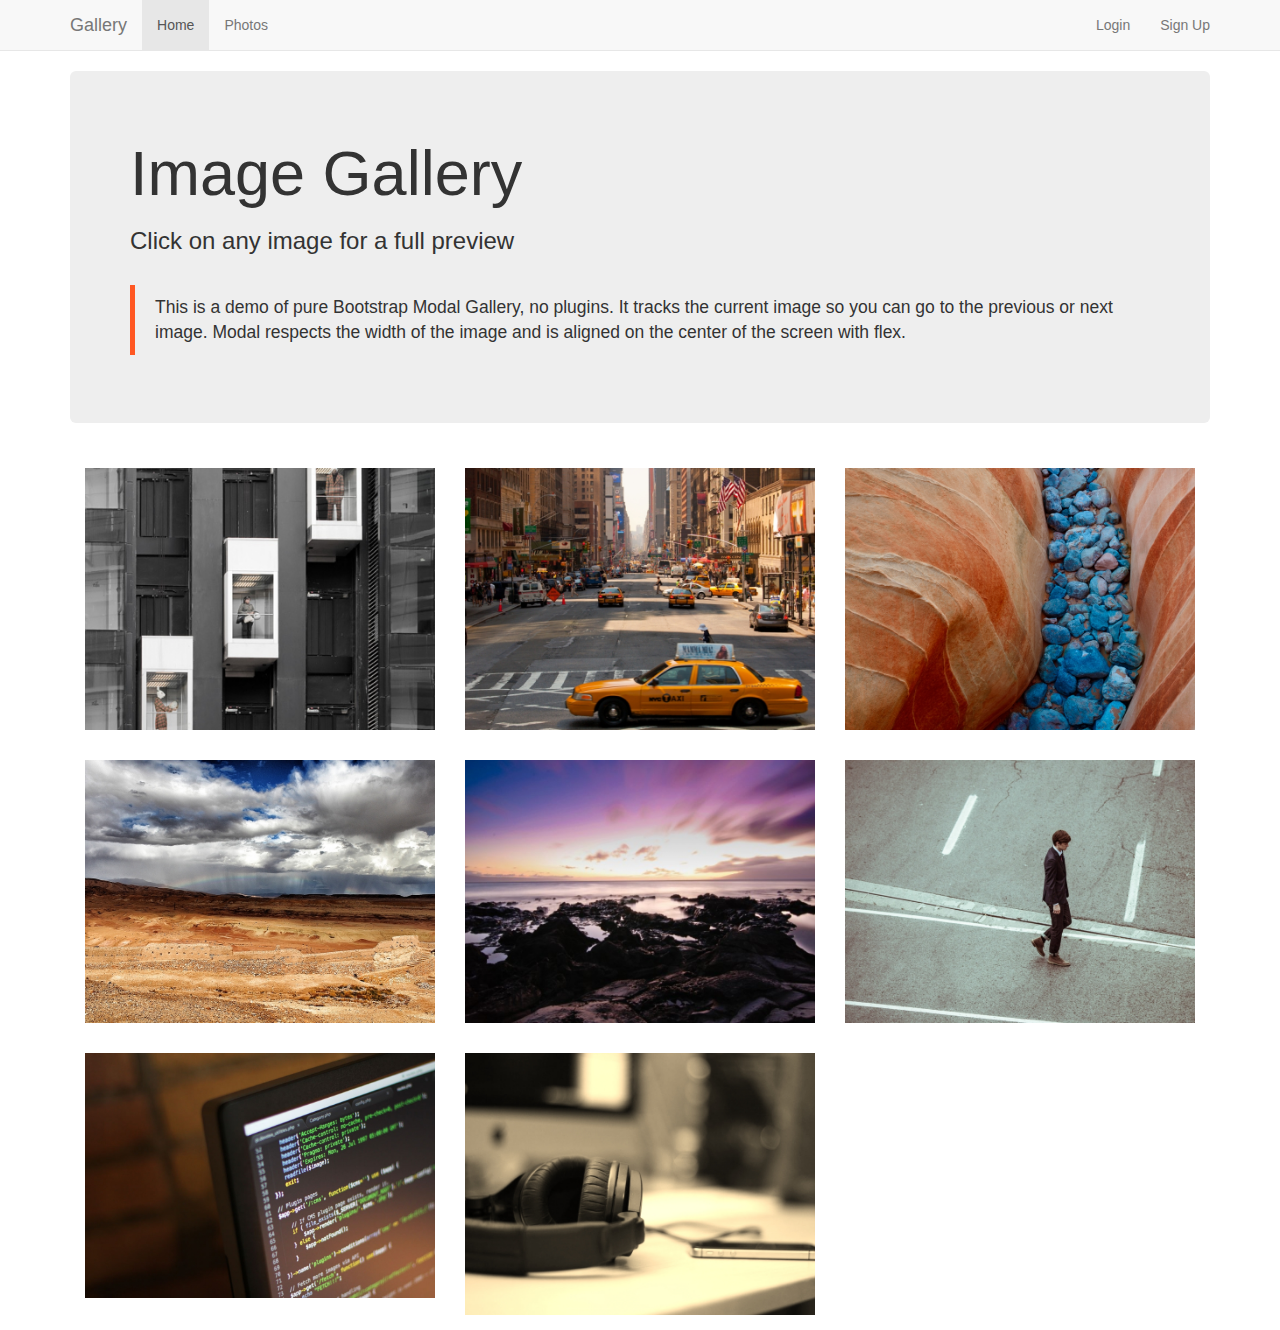
==== index.html @ edb909d7 "organize files" ====
<!DOCTYPE HTML>
<html>
<head>
	<meta charset="UTF-8">
	<title>Bootstrap Gallery Demo</title>
	<meta name="viewport" content="width=device-width, initial-scale=1, maximum-scale=1, user-scalable=0"/>
	<link rel="stylesheet" type="text/css" href="https://maxcdn.bootstrapcdn.com/bootstrap/3.3.7/css/bootstrap.min.css">
	<link rel="stylesheet" type="text/css" href="style.css">
</head>
<body>
	<nav class="navbar navbar-default navbar-static-top">
		<div class="container">
			<div class="navbar-header">
			  	<button type="button" class="navbar-toggle collapsed" data-toggle="collapse" data-target="#navbarCollapse" aria-expanded="false">
			        <span class="sr-only">Toggle navigation</span>
			        <span class="icon-bar"></span>
			        <span class="icon-bar"></span>
			        <span class="icon-bar"></span>
		        </button>
				<a href="#" class="navbar-brand">Gallery</a>
			</div>
			<div class="collapse navbar-collapse" id="navbarCollapse">
				<ul class="nav navbar-nav">
					<li class="active"><a href="#">Home</a></li>
					<li><a href="#">Photos</a></li>
				</ul>
				<ul class="nav navbar-nav navbar-right">
					<li><a href="#">Login</a></li>
					<li><a href="#">Sign Up</a></li>
				</ul>
			</div>
		</div>
	</nav>

	<div class="container">
		<div class="jumbotron">
			<h1>Image Gallery</h1>
			<h3>Click on any image for a full preview</h3>
			<blockquote class="blockquote">This is a demo of pure Bootstrap Modal Gallery, no plugins. It tracks the current image so you can go to the previous or next image. Modal respects the width of the image and is aligned on the center of the screen with flex.</blockquote>
		</div>

		<div class="container-fluid">
			<div class="row">
				<div class="col-lg-4 thumbnail">
					<a class="imageLink" href="#" data-toggle="modal" data-target="#myModal"><img src="images/1.jpg"></a>
				</div>
				<div class="col-lg-4 thumbnail">
					<a class="imageLink" href="#" data-toggle="modal" data-target="#myModal"><img src="images/2.jpg"></a>
				</div>
				<div class="col-lg-4 thumbnail">
					<a class="imageLink" href="#" data-toggle="modal" data-target="#myModal"><img src="images/3.jpg"></a>
				</div>
				<div class="col-lg-4 thumbnail">
					<a class="imageLink" href="#" data-toggle="modal" data-target="#myModal"><img src="images/4.jpg"></a>
				</div>
				<div class="col-lg-4 thumbnail">
					<a class="imageLink" href="#" data-toggle="modal" data-target="#myModal"><img src="images/5.jpg"></a>
				</div>
				<div class="col-lg-4 thumbnail">
					<a class="imageLink" href="#" data-toggle="modal" data-target="#myModal"><img src="images/6.jpg"></a>
				</div>
				<div class="col-lg-4 thumbnail">
					<a class="imageLink" href="#" data-toggle="modal" data-target="#myModal"><img src="images/7.jpg"></a>
				</div>
				<div class="col-lg-4 thumbnail">
					<a class="imageLink" href="#" data-toggle="modal" data-target="#myModal"><img src="images/8.jpg"></a>
				</div>
			</div>
		</div>

		<!-- Modal -->
		<div class="modal fade" id="myModal" tabindex="-1" role="dialog" aria-labelledby="myModalLabel">
		  <div class="modal-dialog" role="document">
		    <div class="modal-content">
		      <div class="modal-body thumbnail">
		      	<button type="button" class="close" data-dismiss="modal" aria-label="Close"><span aria-hidden="true">&times;</span></button>
		        <img class="imageFull" src="images/1.jpg">
		      </div>
		      	<a class="left carousel-control prevImg" href="#" role="button" data-slide="prev">
                    <span class="glyphicon glyphicon-chevron-left" aria-hidden="true"></span>
                    <span class="sr-only">Previous</span>
                </a>
                <a class="right carousel-control nextImg" href="#">
                    <span class="glyphicon glyphicon-chevron-right" aria-hidden="true"></span>
                    <span class="sr-only">Next</span>
                </a>
		    </div>
		  </div>
		</div>
	</div>

<script src="https://cdnjs.cloudflare.com/ajax/libs/jquery/3.2.1/jquery.min.js"></script>
<script type="text/javascript" src="https://maxcdn.bootstrapcdn.com/bootstrap/3.3.7/js/bootstrap.min.js"></script>
<script type="text/javascript" src="main.js"></script>
</body>
</html>
---- style.css ----
.thumbnail {
	padding: 15px;
	border: 0;
	margin-bottom: 0;
}
button.close {
	outline: none !important;
	position: absolute;
    color: #fff !important;
    opacity: 1 !important;
    background: rgba(255, 255, 255, 0.5);
    border-radius: 49%;
    right: 10px;
    z-index: 444;
    top: 10px;
    padding: 5px 10px;
    font-size: 23px;
}
button.close:hover {
	background: rgba(17, 17, 17, 0.5);
}
.modal {
	padding-right: 0 !important;
	background: rgba(0, 0, 0, 0.7);
}
.modal-open .modal {
	display: flex;
	align-items: center;
	justify-content: center;
}
.modal-dialog {
	width: fit-content;
	margin-top: 20px;
}
.modal .thumbnail {
	padding: 0;
}
.imageFull {
	max-height: 97vh;
}
blockquote {
    margin-top: 30px;
    border-left: 5px solid #FF5722;
}
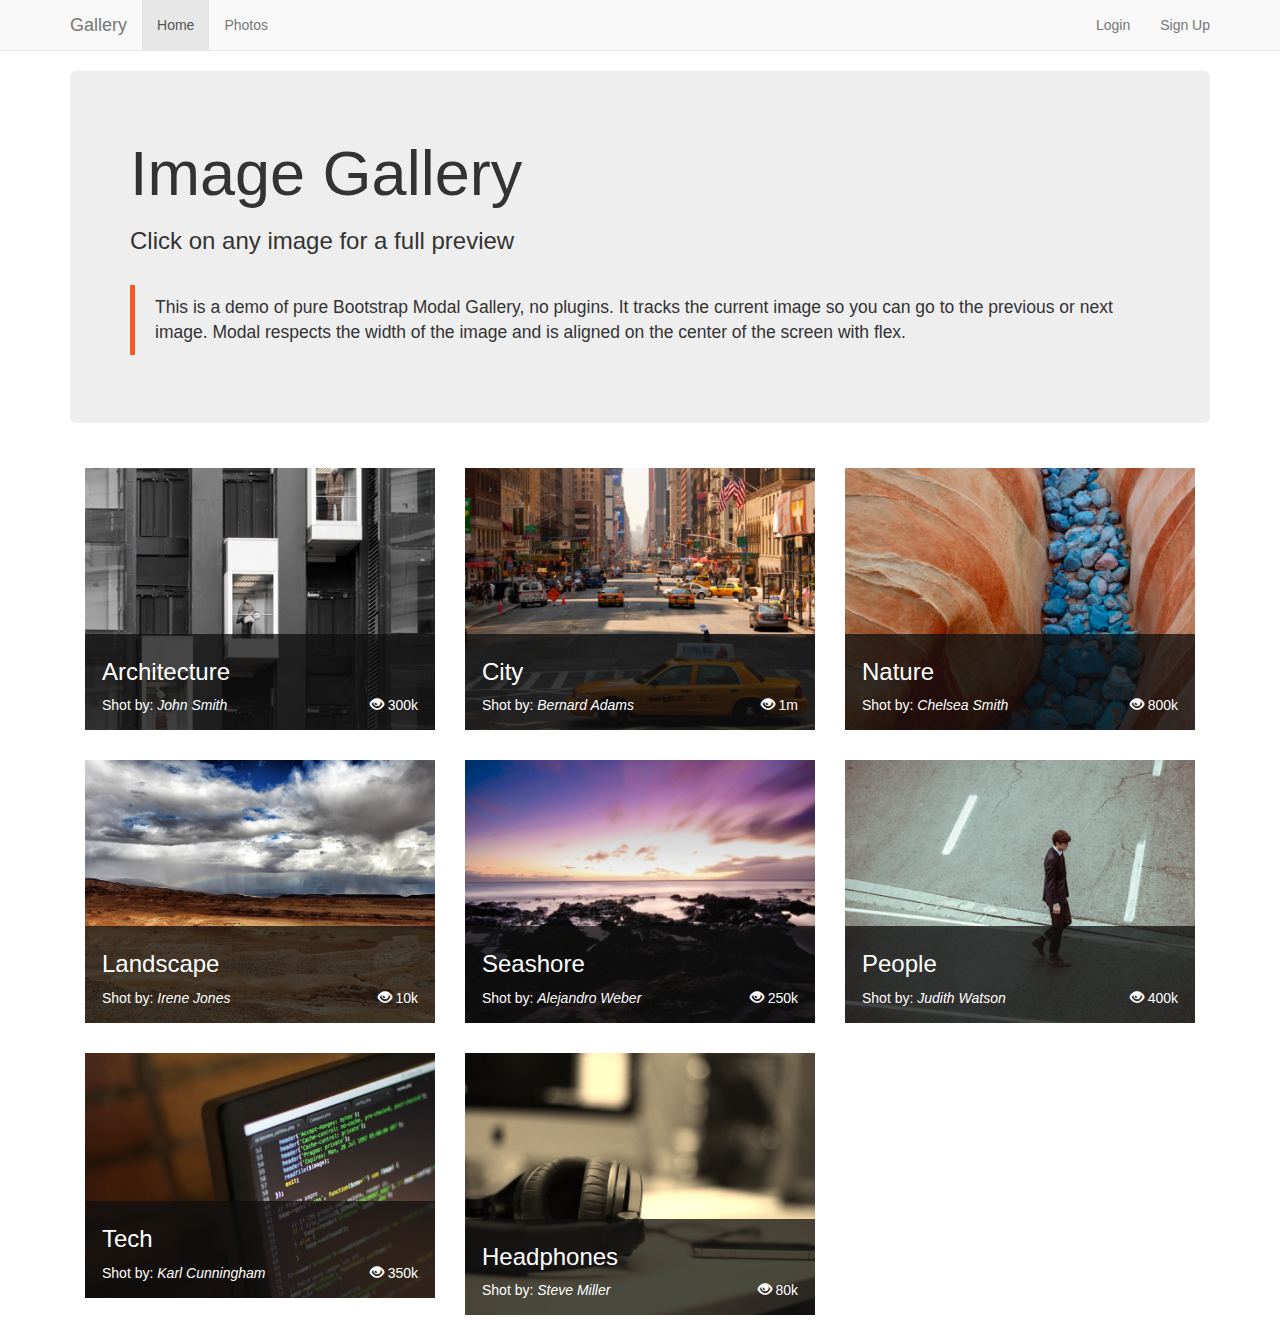
==== commit 318f2a35: "add imageCaption and imageCaptionFull" ====
--- a/index.html
+++ b/index.html
@@ -42,28 +42,28 @@
 		<div class="container-fluid">
 			<div class="row">
 				<div class="col-lg-4 thumbnail">
-					<a class="imageLink" href="#" data-toggle="modal" data-target="#myModal"><img src="images/1.jpg"></a>
+					<a class="imageLink" href="#" data-toggle="modal" data-target="#myModal"><img src="images/1.jpg"><div class="imageCaption"><h3>Architecture</h3><p class="pull-left">Shot by: <em>John Smith</em></p><span class="pull-right"><span class="glyphicon glyphicon-eye-open" aria-hidden="true"></span> 300k</span></div></a>
 				</div>
 				<div class="col-lg-4 thumbnail">
-					<a class="imageLink" href="#" data-toggle="modal" data-target="#myModal"><img src="images/2.jpg"></a>
+					<a class="imageLink" href="#" data-toggle="modal" data-target="#myModal"><img src="images/2.jpg"><div class="imageCaption"><h3>City</h3><p class="pull-left">Shot by: <em>Bernard Adams</em></p><span class="pull-right"><span class="glyphicon glyphicon-eye-open" aria-hidden="true"></span> 1m</span></div></a>
 				</div>
 				<div class="col-lg-4 thumbnail">
-					<a class="imageLink" href="#" data-toggle="modal" data-target="#myModal"><img src="images/3.jpg"></a>
+					<a class="imageLink" href="#" data-toggle="modal" data-target="#myModal"><img src="images/3.jpg"><div class="imageCaption"><h3>Nature</h3><p class="pull-left">Shot by: <em>Chelsea Smith</em></p><span class="pull-right"><span class="glyphicon glyphicon-eye-open" aria-hidden="true"></span> 800k</span></div></a>
 				</div>
 				<div class="col-lg-4 thumbnail">
-					<a class="imageLink" href="#" data-toggle="modal" data-target="#myModal"><img src="images/4.jpg"></a>
+					<a class="imageLink" href="#" data-toggle="modal" data-target="#myModal"><img src="images/4.jpg"><div class="imageCaption"><h3>Landscape</h3><p class="pull-left">Shot by: <em>Irene Jones</em></p><span class="pull-right"><span class="glyphicon glyphicon-eye-open" aria-hidden="true"></span> 10k</span></div></a>
 				</div>
 				<div class="col-lg-4 thumbnail">
-					<a class="imageLink" href="#" data-toggle="modal" data-target="#myModal"><img src="images/5.jpg"></a>
+					<a class="imageLink" href="#" data-toggle="modal" data-target="#myModal"><img src="images/5.jpg"><div class="imageCaption"><h3>Seashore</h3><p class="pull-left">Shot by: <em>Alejandro	Weber</em></p><span class="pull-right"><span class="glyphicon glyphicon-eye-open" aria-hidden="true"></span> 250k</span></div></a>
 				</div>
 				<div class="col-lg-4 thumbnail">
-					<a class="imageLink" href="#" data-toggle="modal" data-target="#myModal"><img src="images/6.jpg"></a>
+					<a class="imageLink" href="#" data-toggle="modal" data-target="#myModal"><img src="images/6.jpg"><div class="imageCaption"><h3>People</h3><p class="pull-left">Shot by: <em>Judith Watson</em></p><span class="pull-right"><span class="glyphicon glyphicon-eye-open" aria-hidden="true"></span> 400k</span></div></a>
 				</div>
 				<div class="col-lg-4 thumbnail">
-					<a class="imageLink" href="#" data-toggle="modal" data-target="#myModal"><img src="images/7.jpg"></a>
+					<a class="imageLink" href="#" data-toggle="modal" data-target="#myModal"><img src="images/7.jpg"><div class="imageCaption"><h3>Tech</h3><p class="pull-left">Shot by: <em>Karl Cunningham</em></p><span class="pull-right"><span class="glyphicon glyphicon-eye-open" aria-hidden="true"></span> 350k</span></div></a>
 				</div>
 				<div class="col-lg-4 thumbnail">
-					<a class="imageLink" href="#" data-toggle="modal" data-target="#myModal"><img src="images/8.jpg"></a>
+					<a class="imageLink" href="#" data-toggle="modal" data-target="#myModal"><img src="images/8.jpg"><div class="imageCaption"><h3>Headphones</h3><p class="pull-left">Shot by: <em>Steve Miller</em></p><span class="pull-right"><span class="glyphicon glyphicon-eye-open" aria-hidden="true"></span> 80k</span></div></a>
 				</div>
 			</div>
 		</div>
@@ -75,6 +75,16 @@
 		      <div class="modal-body thumbnail">
 		      	<button type="button" class="close" data-dismiss="modal" aria-label="Close"><span aria-hidden="true">&times;</span></button>
 		        <img class="imageFull" src="images/1.jpg">
+		        <div class="imageCaption imageCaptionFull">
+		        	<h3>Tech</h3>
+		        	<p class="pull-left">Shot by: <em>Karl Cunningham</em></p>
+		        	<span class="pull-right">
+		        		<span class="glyphicon glyphicon-heart" aria-hidden="true"></span>
+		        		<span>20k</span>
+		        		<span class="glyphicon glyphicon-eye-open" aria-hidden="true"></span>
+		        		<span>350k</span>
+		        	</span>
+		        </div>
 		      </div>
 		      	<a class="left carousel-control prevImg" href="#" role="button" data-slide="prev">
                     <span class="glyphicon glyphicon-chevron-left" aria-hidden="true"></span>
--- a/style.css
+++ b/style.css
@@ -41,4 +41,36 @@
 blockquote {
     margin-top: 30px;
     border-left: 5px solid #FF5722;
-}+}
+.imageCaption {
+	position: absolute;
+    bottom: 0;
+    background: rgba(16, 16, 16, 0.76);
+    display: inline-block;
+    color: #fff;
+    width: 100%;
+    padding: 5px 17px;
+}
+.thumbnail a {
+	display: block;
+    position: relative;
+}
+.imageCaptionFull {
+	z-index: 444;
+	padding: 20px 30px;
+    font-size: 17px;
+}
+.imageCaptionFull .pull-right{
+	font-size: 20px;
+}
+.imageCaptionFull .pull-right .glyphicon {
+	color: #cd5c5c;
+}
+.imageCaptionFull .pull-right span:nth-of-type(3) {
+	color: #d2d2d2;
+	margin-left: 15px;
+}
+.imageCaptionFull .pull-left {
+	color: #d6d6d6;
+}
+    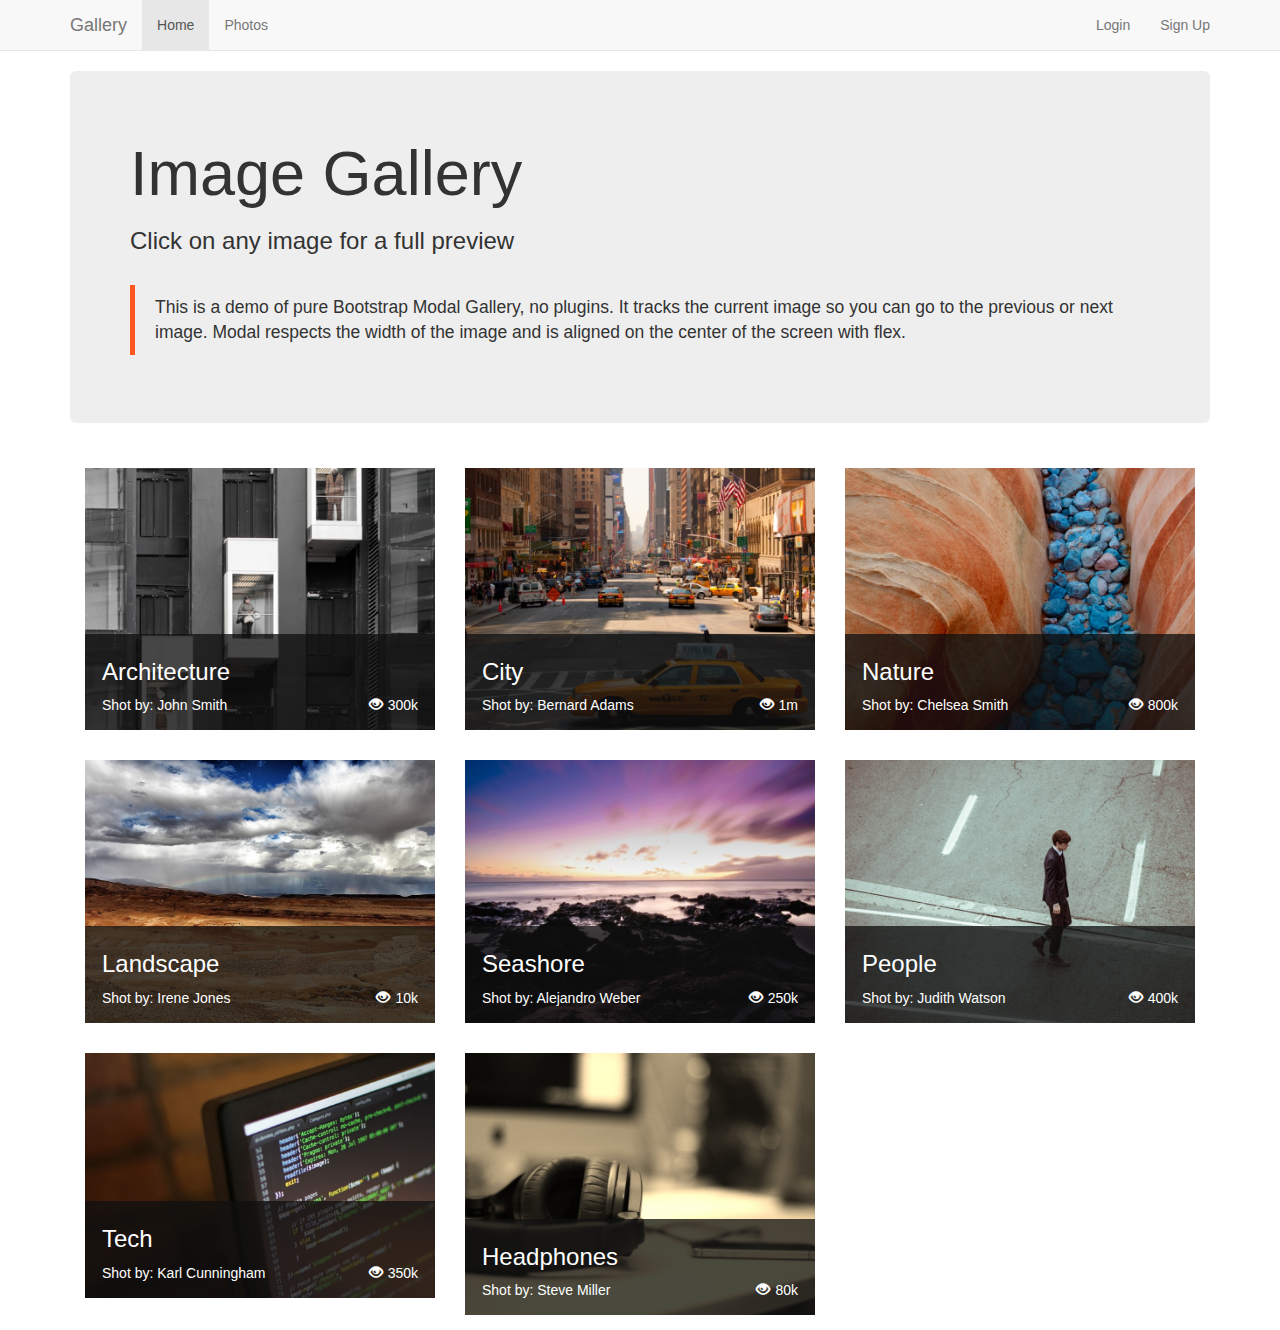
==== commit 26b270a2: "add functional imageCaptionFull" ====
--- a/index.html
+++ b/index.html
@@ -41,29 +41,29 @@
 
 		<div class="container-fluid">
 			<div class="row">
-				<div class="col-lg-4 thumbnail">
-					<a class="imageLink" href="#" data-toggle="modal" data-target="#myModal"><img src="images/1.jpg"><div class="imageCaption"><h3>Architecture</h3><p class="pull-left">Shot by: <em>John Smith</em></p><span class="pull-right"><span class="glyphicon glyphicon-eye-open" aria-hidden="true"></span> 300k</span></div></a>
+				<div class="col-lg-4 col-md-4 col-sm-6 thumbnail">
+					<a class="imageLink" href="#" data-toggle="modal" data-target="#myModal"><img src="images/1.jpg"><div class="imageCaption"><h3 class="title">Architecture</h3><p class="pull-left">Shot by: <span class="author">John Smith</span></p><span class="pull-right"><span class="glyphicon glyphicon-eye-open" aria-hidden="true"></span><span class="views">300k</span><span class="hearts">80k</span></span></div></a>
 				</div>
-				<div class="col-lg-4 thumbnail">
-					<a class="imageLink" href="#" data-toggle="modal" data-target="#myModal"><img src="images/2.jpg"><div class="imageCaption"><h3>City</h3><p class="pull-left">Shot by: <em>Bernard Adams</em></p><span class="pull-right"><span class="glyphicon glyphicon-eye-open" aria-hidden="true"></span> 1m</span></div></a>
+				<div class="col-lg-4 col-md-4 col-sm-6 thumbnail">
+					<a class="imageLink" href="#" data-toggle="modal" data-target="#myModal"><img src="images/2.jpg"><div class="imageCaption"><h3 class="title">City</h3><p class="pull-left">Shot by: <span class="author">Bernard Adams</span></p><span class="pull-right"><span class="glyphicon glyphicon-eye-open" aria-hidden="true"></span><span class="views">1m</span><span class="hearts">200k</span></span></div></a>
 				</div>
-				<div class="col-lg-4 thumbnail">
-					<a class="imageLink" href="#" data-toggle="modal" data-target="#myModal"><img src="images/3.jpg"><div class="imageCaption"><h3>Nature</h3><p class="pull-left">Shot by: <em>Chelsea Smith</em></p><span class="pull-right"><span class="glyphicon glyphicon-eye-open" aria-hidden="true"></span> 800k</span></div></a>
+				<div class="col-lg-4 col-md-4 col-sm-6 thumbnail">
+					<a class="imageLink" href="#" data-toggle="modal" data-target="#myModal"><img src="images/3.jpg"><div class="imageCaption"><h3 class="title">Nature</h3><p class="pull-left">Shot by: <span class="author">Chelsea Smith</span></p><span class="pull-right"><span class="glyphicon glyphicon-eye-open" aria-hidden="true"></span><span class="views">800k</span><span class="hearts">120k</span></span></div></a>
 				</div>
-				<div class="col-lg-4 thumbnail">
-					<a class="imageLink" href="#" data-toggle="modal" data-target="#myModal"><img src="images/4.jpg"><div class="imageCaption"><h3>Landscape</h3><p class="pull-left">Shot by: <em>Irene Jones</em></p><span class="pull-right"><span class="glyphicon glyphicon-eye-open" aria-hidden="true"></span> 10k</span></div></a>
+				<div class="col-lg-4 col-md-4 col-sm-6 thumbnail">
+					<a class="imageLink" href="#" data-toggle="modal" data-target="#myModal"><img src="images/4.jpg"><div class="imageCaption"><h3 class="title">Landscape</h3><p class="pull-left">Shot by: <span class="author">Irene Jones</span></p><span class="pull-right"><span class="glyphicon glyphicon-eye-open" aria-hidden="true"></span><span class="views">10k</span><span class="hearts">2k</span></span></div></a>
 				</div>
-				<div class="col-lg-4 thumbnail">
-					<a class="imageLink" href="#" data-toggle="modal" data-target="#myModal"><img src="images/5.jpg"><div class="imageCaption"><h3>Seashore</h3><p class="pull-left">Shot by: <em>Alejandro	Weber</em></p><span class="pull-right"><span class="glyphicon glyphicon-eye-open" aria-hidden="true"></span> 250k</span></div></a>
+				<div class="col-lg-4 col-md-4 col-sm-6 thumbnail">
+					<a class="imageLink" href="#" data-toggle="modal" data-target="#myModal"><img src="images/5.jpg"><div class="imageCaption"><h3 class="title">Seashore</h3><p class="pull-left">Shot by: <span class="author">Alejandro Weber</span></p><span class="pull-right"><span class="glyphicon glyphicon-eye-open" aria-hidden="true"></span><span class="views">250k</span><span class="hearts">60k</span></span></div></a>
 				</div>
-				<div class="col-lg-4 thumbnail">
-					<a class="imageLink" href="#" data-toggle="modal" data-target="#myModal"><img src="images/6.jpg"><div class="imageCaption"><h3>People</h3><p class="pull-left">Shot by: <em>Judith Watson</em></p><span class="pull-right"><span class="glyphicon glyphicon-eye-open" aria-hidden="true"></span> 400k</span></div></a>
+				<div class="col-lg-4 col-md-4 col-sm-6 thumbnail">
+					<a class="imageLink" href="#" data-toggle="modal" data-target="#myModal"><img src="images/6.jpg"><div class="imageCaption"><h3 class="title">People</h3><p class="pull-left">Shot by: <span class="author">Judith Watson</span></p><span class="pull-right"><span class="glyphicon glyphicon-eye-open" aria-hidden="true"></span><span class="views">400k</span><span class="hearts">90k</span></span></div></a>
 				</div>
-				<div class="col-lg-4 thumbnail">
-					<a class="imageLink" href="#" data-toggle="modal" data-target="#myModal"><img src="images/7.jpg"><div class="imageCaption"><h3>Tech</h3><p class="pull-left">Shot by: <em>Karl Cunningham</em></p><span class="pull-right"><span class="glyphicon glyphicon-eye-open" aria-hidden="true"></span> 350k</span></div></a>
+				<div class="col-lg-4 col-md-4 col-sm-6 thumbnail">
+					<a class="imageLink" href="#" data-toggle="modal" data-target="#myModal"><img src="images/7.jpg"><div class="imageCaption"><h3 class="title">Tech</h3><p class="pull-left">Shot by: <span class="author">Karl Cunningham</span></p><span class="pull-right"><span class="glyphicon glyphicon-eye-open" aria-hidden="true"></span><span class="views">350k</span><span class="hearts">85k</span></span></div></a>
 				</div>
-				<div class="col-lg-4 thumbnail">
-					<a class="imageLink" href="#" data-toggle="modal" data-target="#myModal"><img src="images/8.jpg"><div class="imageCaption"><h3>Headphones</h3><p class="pull-left">Shot by: <em>Steve Miller</em></p><span class="pull-right"><span class="glyphicon glyphicon-eye-open" aria-hidden="true"></span> 80k</span></div></a>
+				<div class="col-lg-4 col-md-4 col-sm-6 thumbnail">
+					<a class="imageLink" href="#" data-toggle="modal" data-target="#myModal"><img src="images/8.jpg"><div class="imageCaption"><h3 class="title">Headphones</h3><p class="pull-left">Shot by: <span class="author">Steve Miller</span></p><span class="pull-right"><span class="glyphicon glyphicon-eye-open" aria-hidden="true"></span><span class="views">80k</span><span class="hearts">10k</span></span></div></a>
 				</div>
 			</div>
 		</div>
@@ -76,13 +76,13 @@
 		      	<button type="button" class="close" data-dismiss="modal" aria-label="Close"><span aria-hidden="true">&times;</span></button>
 		        <img class="imageFull" src="images/1.jpg">
 		        <div class="imageCaption imageCaptionFull">
-		        	<h3>Tech</h3>
-		        	<p class="pull-left">Shot by: <em>Karl Cunningham</em></p>
+		        	<h3 class="titleFull">Tech</h3>
+		        	<p class="pull-left">Shot by: <span class="authorFull">Karl Cunningham</span></p>
 		        	<span class="pull-right">
 		        		<span class="glyphicon glyphicon-heart" aria-hidden="true"></span>
-		        		<span>20k</span>
+		        		<span class="heartsFull">20k</span>
 		        		<span class="glyphicon glyphicon-eye-open" aria-hidden="true"></span>
-		        		<span>350k</span>
+		        		<span class="viewsFull">350k</span>
 		        	</span>
 		        </div>
 		      </div>
--- a/style.css
+++ b/style.css
@@ -15,6 +15,7 @@
     top: 10px;
     padding: 5px 10px;
     font-size: 23px;
+    user-select: none;
 }
 button.close:hover {
 	background: rgba(17, 17, 17, 0.5);
@@ -37,6 +38,7 @@
 }
 .imageFull {
 	max-height: 97vh;
+	user-select: none;
 }
 blockquote {
     margin-top: 30px;
@@ -73,4 +75,9 @@
 .imageCaptionFull .pull-left {
 	color: #d6d6d6;
 }
-    +.imageLink .hearts {
+	display: none;
+}
+.imageLink .views {
+	margin-left: 5px;
+}    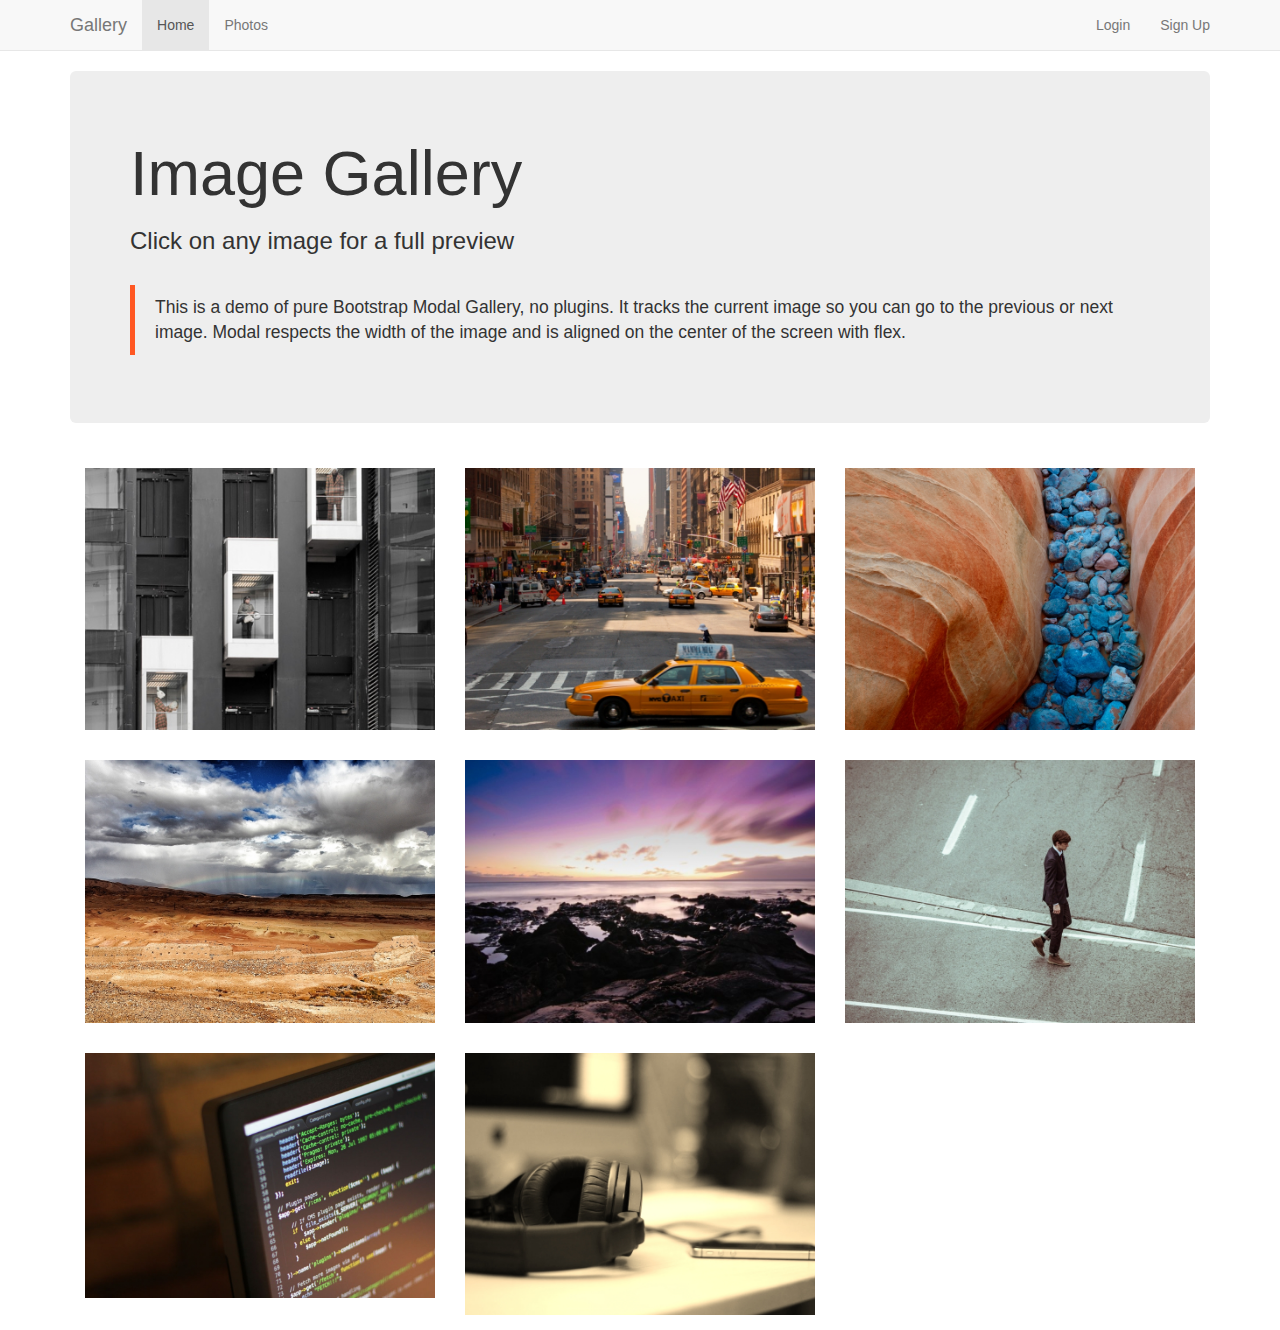
==== commit e6f3d1b7: "add toggle for imageCaptionFull, responsive optimization, readme" ====
--- a/index.html
+++ b/index.html
@@ -84,6 +84,7 @@
 		        		<span class="glyphicon glyphicon-eye-open" aria-hidden="true"></span>
 		        		<span class="viewsFull">350k</span>
 		        	</span>
+		        	<span class="glyphicon glyphicon-chevron-down hideCaption" aria-hidden="true"></span>
 		        </div>
 		      </div>
 		      	<a class="left carousel-control prevImg" href="#" role="button" data-slide="prev">
--- a/style.css
+++ b/style.css
@@ -28,6 +28,7 @@
 	display: flex;
 	align-items: center;
 	justify-content: center;
+	height: 102%;
 }
 .modal-dialog {
 	width: fit-content;
@@ -35,6 +36,7 @@
 }
 .modal .thumbnail {
 	padding: 0;
+	overflow: hidden;
 }
 .imageFull {
 	max-height: 97vh;
@@ -52,6 +54,22 @@
     color: #fff;
     width: 100%;
     padding: 5px 17px;
+    transition: 0.3s ease;
+    transform: translate(0, 105%);
+}
+.imageLink {
+	overflow: hidden;
+}
+.imageLink:hover .imageCaption {
+    transform: translate(0, 0);
+}
+.moveCaption {
+	transform: translate(0, 100%) !important;
+}
+.moveCaption .hideCaption {
+	transform: rotate(180deg);
+	border-radius: 0 0 30px 0;
+	top: -47px;
 }
 .thumbnail a {
 	display: block;
@@ -61,8 +79,9 @@
 	z-index: 444;
 	padding: 20px 30px;
     font-size: 17px;
+    transform: translate(0, 0);
 }
-.imageCaptionFull .pull-right{
+.imageCaptionFull .pull-right {
 	font-size: 20px;
 }
 .imageCaptionFull .pull-right .glyphicon {
@@ -80,4 +99,36 @@
 }
 .imageLink .views {
 	margin-left: 5px;
+}
+.hideCaption {
+	position: absolute;
+    border-radius: 0 0 0 30px;
+    top: 0;
+    right: 0;
+    text-align: center;
+    background: #232323;
+    color: white;
+    z-index: 555;
+    width: 49px;
+    display: block;
+    padding: 15px;
+    font-size: 17px;
+    cursor: pointer;
+    transition: 0.3s ease;
+}
+
+@media(max-width: 460px) {
+	.imageCaptionFull .pull-right {
+		width: 100%;
+		display: block;
+		font-size: inherit;
+		float: left !important;
+	}
+	.imageCaptionFull {
+    	padding: 5px 20px; 
+    	font-size: inherit; 
+	}
+	.titleFull {
+		margin-top: 5px;
+	}
 }    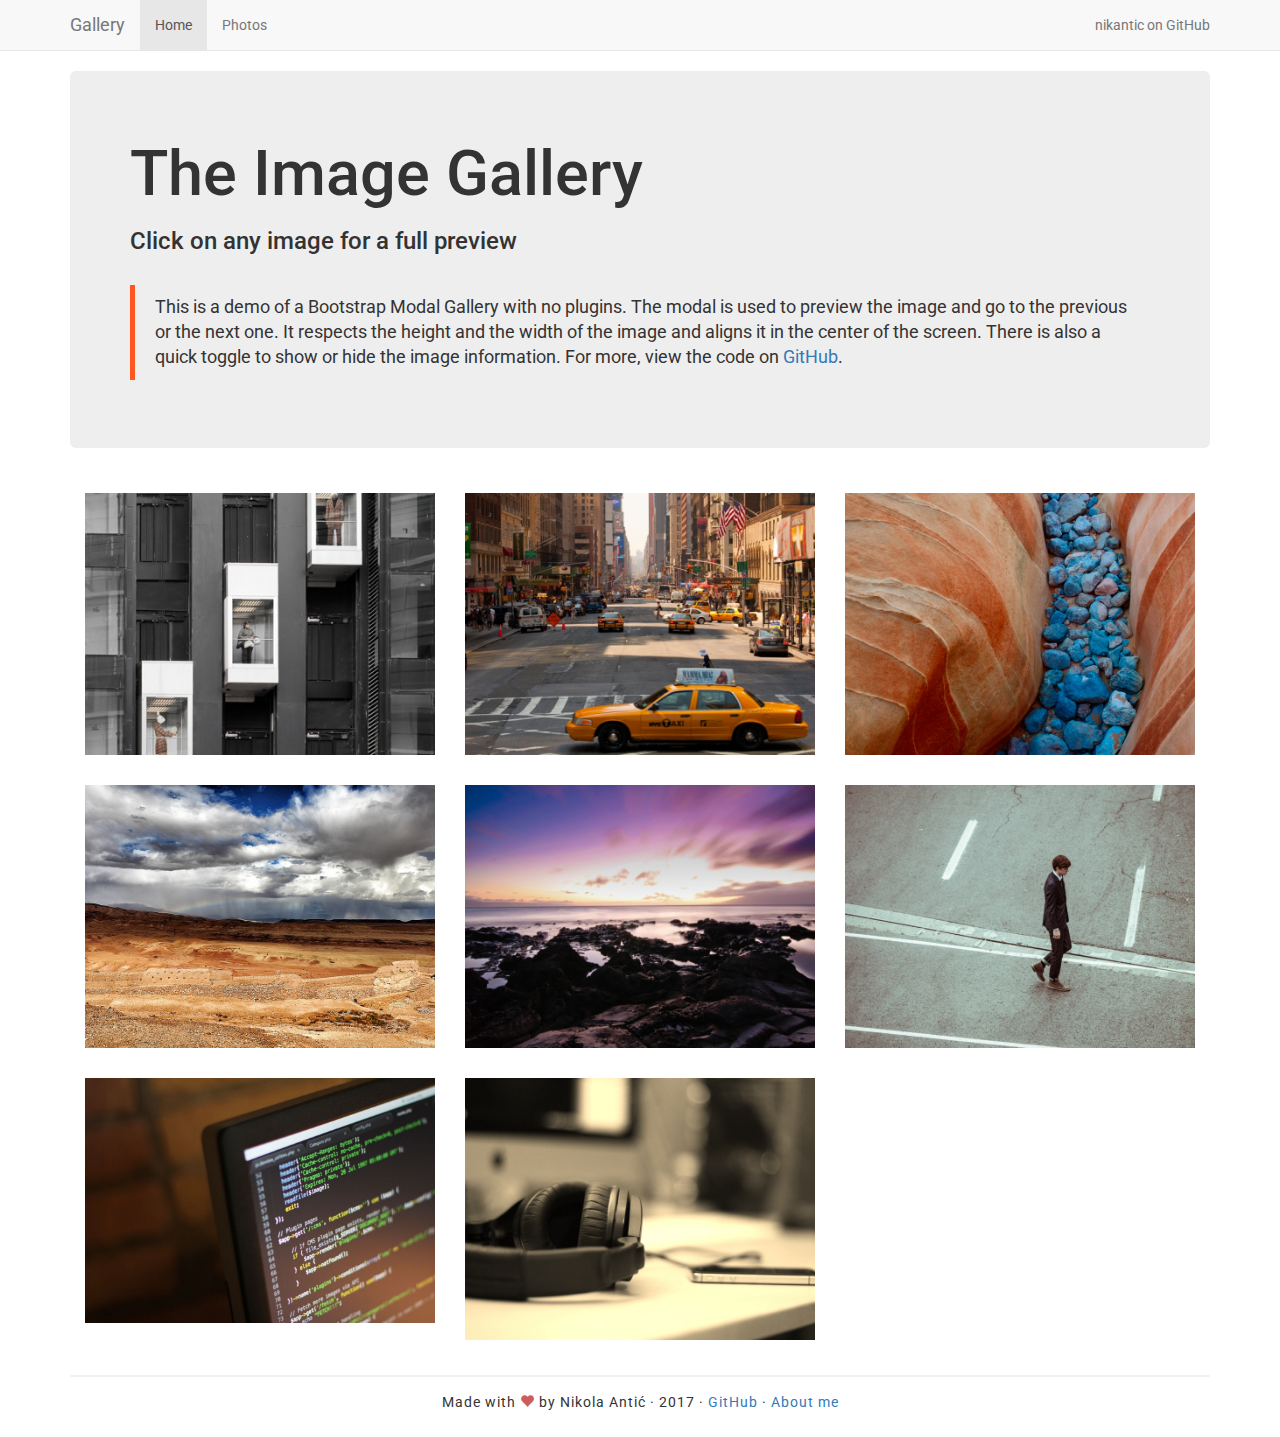
==== commit 30c6484f: "add footer, clean up code" ====
--- a/index.html
+++ b/index.html
@@ -4,6 +4,7 @@
 	<meta charset="UTF-8">
 	<title>Bootstrap Gallery Demo</title>
 	<meta name="viewport" content="width=device-width, initial-scale=1, maximum-scale=1, user-scalable=0"/>
+	<link href="https://fonts.googleapis.com/css?family=Roboto:400,500" rel="stylesheet">
 	<link rel="stylesheet" type="text/css" href="https://maxcdn.bootstrapcdn.com/bootstrap/3.3.7/css/bootstrap.min.css">
 	<link rel="stylesheet" type="text/css" href="style.css">
 </head>
@@ -25,8 +26,7 @@
 					<li><a href="#">Photos</a></li>
 				</ul>
 				<ul class="nav navbar-nav navbar-right">
-					<li><a href="#">Login</a></li>
-					<li><a href="#">Sign Up</a></li>
+					<li><a href="#">nikantic on GitHub</a></li>
 				</ul>
 			</div>
 		</div>
@@ -34,36 +34,36 @@
 
 	<div class="container">
 		<div class="jumbotron">
-			<h1>Image Gallery</h1>
+			<h1>The Image Gallery</h1>
 			<h3>Click on any image for a full preview</h3>
-			<blockquote class="blockquote">This is a demo of pure Bootstrap Modal Gallery, no plugins. It tracks the current image so you can go to the previous or next image. Modal respects the width of the image and is aligned on the center of the screen with flex.</blockquote>
+			<blockquote class="blockquote">This is a demo of a Bootstrap Modal Gallery with no plugins. The modal is used to preview the image and go to the previous or the next one. It respects the height and the width of the image and aligns it in the center of the screen. There is also a quick toggle to show or hide the image information. For more, view the code on <a href="#">GitHub</a>.</blockquote>
 		</div>
 
 		<div class="container-fluid">
 			<div class="row">
 				<div class="col-lg-4 col-md-4 col-sm-6 thumbnail">
-					<a class="imageLink" href="#" data-toggle="modal" data-target="#myModal"><img src="images/1.jpg"><div class="imageCaption"><h3 class="title">Architecture</h3><p class="pull-left">Shot by: <span class="author">John Smith</span></p><span class="pull-right"><span class="glyphicon glyphicon-eye-open" aria-hidden="true"></span><span class="views">300k</span><span class="hearts">80k</span></span></div></a>
+					<a class="imageLink" href="#" data-toggle="modal" data-target="#myModal"><img src="images/1.jpg"><div class="imageCaption"><h3 class="title">Architecture</h3><p class="pull-left"><span class="author">John Smith</span></p><span class="pull-right"><span class="glyphicon glyphicon-eye-open" aria-hidden="true"></span><span class="views">300k</span><span class="hearts">80k</span></span></div></a>
 				</div>
 				<div class="col-lg-4 col-md-4 col-sm-6 thumbnail">
-					<a class="imageLink" href="#" data-toggle="modal" data-target="#myModal"><img src="images/2.jpg"><div class="imageCaption"><h3 class="title">City</h3><p class="pull-left">Shot by: <span class="author">Bernard Adams</span></p><span class="pull-right"><span class="glyphicon glyphicon-eye-open" aria-hidden="true"></span><span class="views">1m</span><span class="hearts">200k</span></span></div></a>
+					<a class="imageLink" href="#" data-toggle="modal" data-target="#myModal"><img src="images/2.jpg"><div class="imageCaption"><h3 class="title">City</h3><p class="pull-left"><span class="author">Bernard Adams</span></p><span class="pull-right"><span class="glyphicon glyphicon-eye-open" aria-hidden="true"></span><span class="views">1m</span><span class="hearts">200k</span></span></div></a>
 				</div>
 				<div class="col-lg-4 col-md-4 col-sm-6 thumbnail">
-					<a class="imageLink" href="#" data-toggle="modal" data-target="#myModal"><img src="images/3.jpg"><div class="imageCaption"><h3 class="title">Nature</h3><p class="pull-left">Shot by: <span class="author">Chelsea Smith</span></p><span class="pull-right"><span class="glyphicon glyphicon-eye-open" aria-hidden="true"></span><span class="views">800k</span><span class="hearts">120k</span></span></div></a>
+					<a class="imageLink" href="#" data-toggle="modal" data-target="#myModal"><img src="images/3.jpg"><div class="imageCaption"><h3 class="title">Nature</h3><p class="pull-left"><span class="author">Chelsea Smith</span></p><span class="pull-right"><span class="glyphicon glyphicon-eye-open" aria-hidden="true"></span><span class="views">800k</span><span class="hearts">120k</span></span></div></a>
 				</div>
 				<div class="col-lg-4 col-md-4 col-sm-6 thumbnail">
-					<a class="imageLink" href="#" data-toggle="modal" data-target="#myModal"><img src="images/4.jpg"><div class="imageCaption"><h3 class="title">Landscape</h3><p class="pull-left">Shot by: <span class="author">Irene Jones</span></p><span class="pull-right"><span class="glyphicon glyphicon-eye-open" aria-hidden="true"></span><span class="views">10k</span><span class="hearts">2k</span></span></div></a>
+					<a class="imageLink" href="#" data-toggle="modal" data-target="#myModal"><img src="images/4.jpg"><div class="imageCaption"><h3 class="title">Landscape</h3><p class="pull-left"><span class="author">Irene Jones</span></p><span class="pull-right"><span class="glyphicon glyphicon-eye-open" aria-hidden="true"></span><span class="views">10k</span><span class="hearts">2k</span></span></div></a>
 				</div>
 				<div class="col-lg-4 col-md-4 col-sm-6 thumbnail">
-					<a class="imageLink" href="#" data-toggle="modal" data-target="#myModal"><img src="images/5.jpg"><div class="imageCaption"><h3 class="title">Seashore</h3><p class="pull-left">Shot by: <span class="author">Alejandro Weber</span></p><span class="pull-right"><span class="glyphicon glyphicon-eye-open" aria-hidden="true"></span><span class="views">250k</span><span class="hearts">60k</span></span></div></a>
+					<a class="imageLink" href="#" data-toggle="modal" data-target="#myModal"><img src="images/5.jpg"><div class="imageCaption"><h3 class="title">Seashore</h3><p class="pull-left"><span class="author">Alejandro Weber</span></p><span class="pull-right"><span class="glyphicon glyphicon-eye-open" aria-hidden="true"></span><span class="views">250k</span><span class="hearts">60k</span></span></div></a>
 				</div>
 				<div class="col-lg-4 col-md-4 col-sm-6 thumbnail">
-					<a class="imageLink" href="#" data-toggle="modal" data-target="#myModal"><img src="images/6.jpg"><div class="imageCaption"><h3 class="title">People</h3><p class="pull-left">Shot by: <span class="author">Judith Watson</span></p><span class="pull-right"><span class="glyphicon glyphicon-eye-open" aria-hidden="true"></span><span class="views">400k</span><span class="hearts">90k</span></span></div></a>
+					<a class="imageLink" href="#" data-toggle="modal" data-target="#myModal"><img src="images/6.jpg"><div class="imageCaption"><h3 class="title">People</h3><p class="pull-left"><span class="author">Judith Watson</span></p><span class="pull-right"><span class="glyphicon glyphicon-eye-open" aria-hidden="true"></span><span class="views">400k</span><span class="hearts">90k</span></span></div></a>
 				</div>
 				<div class="col-lg-4 col-md-4 col-sm-6 thumbnail">
-					<a class="imageLink" href="#" data-toggle="modal" data-target="#myModal"><img src="images/7.jpg"><div class="imageCaption"><h3 class="title">Tech</h3><p class="pull-left">Shot by: <span class="author">Karl Cunningham</span></p><span class="pull-right"><span class="glyphicon glyphicon-eye-open" aria-hidden="true"></span><span class="views">350k</span><span class="hearts">85k</span></span></div></a>
+					<a class="imageLink" href="#" data-toggle="modal" data-target="#myModal"><img src="images/7.jpg"><div class="imageCaption"><h3 class="title">Tech</h3><p class="pull-left"><span class="author">Karl Cunningham</span></p><span class="pull-right"><span class="glyphicon glyphicon-eye-open" aria-hidden="true"></span><span class="views">350k</span><span class="hearts">85k</span></span></div></a>
 				</div>
 				<div class="col-lg-4 col-md-4 col-sm-6 thumbnail">
-					<a class="imageLink" href="#" data-toggle="modal" data-target="#myModal"><img src="images/8.jpg"><div class="imageCaption"><h3 class="title">Headphones</h3><p class="pull-left">Shot by: <span class="author">Steve Miller</span></p><span class="pull-right"><span class="glyphicon glyphicon-eye-open" aria-hidden="true"></span><span class="views">80k</span><span class="hearts">10k</span></span></div></a>
+					<a class="imageLink" href="#" data-toggle="modal" data-target="#myModal"><img src="images/8.jpg"><div class="imageCaption"><h3 class="title">Headphones</h3><p class="pull-left"><span class="author">Steve Miller</span></p><span class="pull-right"><span class="glyphicon glyphicon-eye-open" aria-hidden="true"></span><span class="views">80k</span><span class="hearts">10k</span></span></div></a>
 				</div>
 			</div>
 		</div>
@@ -77,7 +77,7 @@
 		        <img class="imageFull" src="images/1.jpg">
 		        <div class="imageCaption imageCaptionFull">
 		        	<h3 class="titleFull">Tech</h3>
-		        	<p class="pull-left">Shot by: <span class="authorFull">Karl Cunningham</span></p>
+		        	<p class="pull-left"><span class="authorFull">Karl Cunningham</span></p>
 		        	<span class="pull-right">
 		        		<span class="glyphicon glyphicon-heart" aria-hidden="true"></span>
 		        		<span class="heartsFull">20k</span>
@@ -98,6 +98,12 @@
 		    </div>
 		  </div>
 		</div>
+
+		<footer>
+			<p>Made with <span class="glyphicon glyphicon-heart" aria-hidden="true"></span> by Nikola Antić &middot; 2017 <span>&middot;</span></p>
+			<p><a href="#" target="_blank"> GitHub </a><span>&middot;</span></p>
+	  		<p><a href="https://nikantic.github.io/" target="_blank">About me</a></p>
+	   	</footer>
 	</div>
 
 <script src="https://cdnjs.cloudflare.com/ajax/libs/jquery/3.2.1/jquery.min.js"></script>
--- a/style.css
+++ b/style.css
@@ -1,7 +1,15 @@
-.thumbnail {
+body {
+	font-family: 'Roboto', sans-serif;
+}
+footer {
 	padding: 15px;
-	border: 0;
-	margin-bottom: 0;
+    letter-spacing: 1px;
+    margin: 20px auto 0 auto;
+    text-align: center;
+    border-top: 2px solid #f1f1f1;
+}
+footer p {
+    display: inline-block;
 }
 button.close {
 	outline: none !important;
@@ -19,6 +27,15 @@
 }
 button.close:hover {
 	background: rgba(17, 17, 17, 0.5);
+}
+.thumbnail {
+	padding: 15px;
+	border: 0;
+	margin-bottom: 0;
+}
+.thumbnail a {
+	display: block;
+    position: relative;
 }
 .modal {
 	padding-right: 0 !important;
@@ -38,11 +55,7 @@
 	padding: 0;
 	overflow: hidden;
 }
-.imageFull {
-	max-height: 97vh;
-	user-select: none;
-}
-blockquote {
+.blockquote {
     margin-top: 30px;
     border-left: 5px solid #FF5722;
 }
@@ -63,17 +76,15 @@
 .imageLink:hover .imageCaption {
     transform: translate(0, 0);
 }
-.moveCaption {
-	transform: translate(0, 100%) !important;
+.imageLink .hearts {
+	display: none;
 }
-.moveCaption .hideCaption {
-	transform: rotate(180deg);
-	border-radius: 0 0 30px 0;
-	top: -47px;
+.imageLink .views {
+	margin-left: 5px;
 }
-.thumbnail a {
-	display: block;
-    position: relative;
+.imageFull {
+	max-height: 97vh;
+	user-select: none;
 }
 .imageCaptionFull {
 	z-index: 444;
@@ -84,21 +95,11 @@
 .imageCaptionFull .pull-right {
 	font-size: 20px;
 }
-.imageCaptionFull .pull-right .glyphicon {
-	color: #cd5c5c;
-}
 .imageCaptionFull .pull-right span:nth-of-type(3) {
-	color: #d2d2d2;
 	margin-left: 15px;
 }
 .imageCaptionFull .pull-left {
 	color: #d6d6d6;
-}
-.imageLink .hearts {
-	display: none;
-}
-.imageLink .views {
-	margin-left: 5px;
 }
 .hideCaption {
 	position: absolute;
@@ -116,7 +117,22 @@
     cursor: pointer;
     transition: 0.3s ease;
 }
+.moveCaption {
+	transform: translate(0, 100%) !important;
+}
+.moveCaption .hideCaption {
+	transform: rotate(180deg);
+	border-radius: 0 0 30px 0;
+	top: -47px;
+}
+.glyphicon-heart {
+	color: #cd5c5c;
+}
+.glyphicon-eye-open {
+	color: #d2d2d2;
+}
 
+/* MEDIA QUERIES */
 @media(max-width: 460px) {
 	.imageCaptionFull .pull-right {
 		width: 100%;
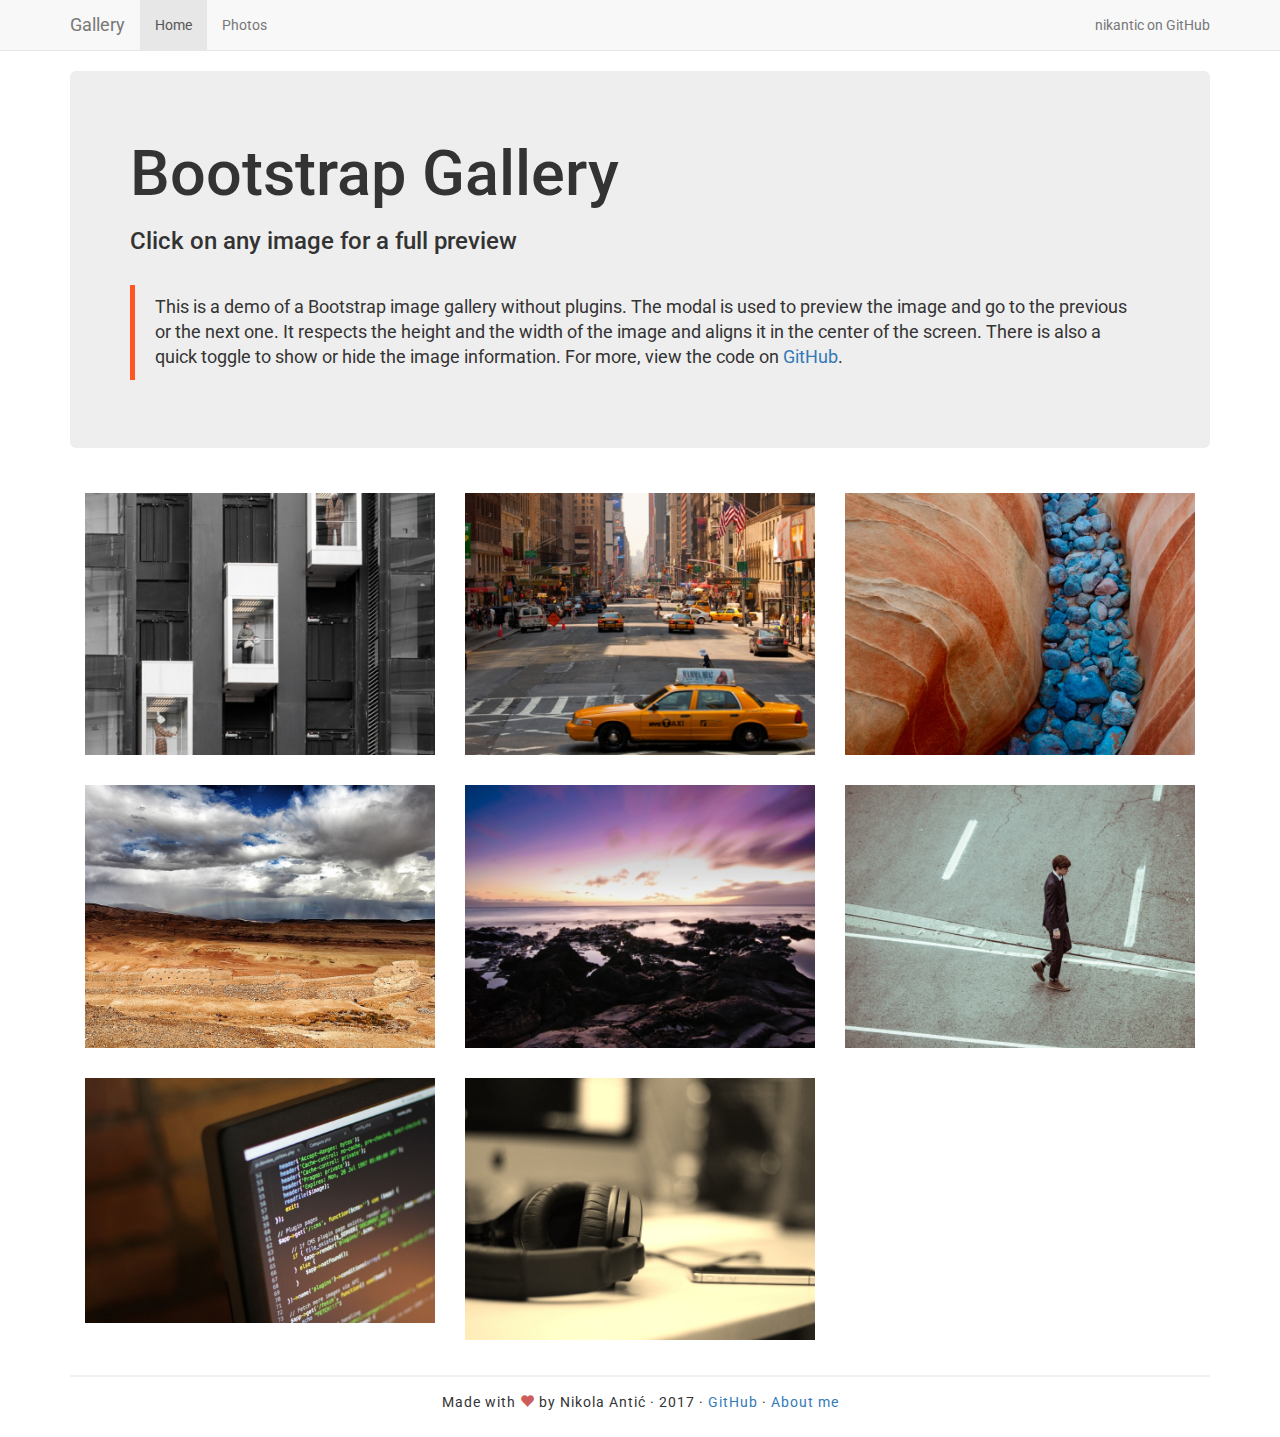
==== commit d93c41dd: "update readme, change title" ====
--- a/index.html
+++ b/index.html
@@ -34,9 +34,9 @@
 
 	<div class="container">
 		<div class="jumbotron">
-			<h1>The Image Gallery</h1>
+			<h1>Bootstrap Gallery</h1>
 			<h3>Click on any image for a full preview</h3>
-			<blockquote class="blockquote">This is a demo of a Bootstrap Modal Gallery with no plugins. The modal is used to preview the image and go to the previous or the next one. It respects the height and the width of the image and aligns it in the center of the screen. There is also a quick toggle to show or hide the image information. For more, view the code on <a href="#">GitHub</a>.</blockquote>
+			<blockquote class="blockquote">This is a demo of a Bootstrap image gallery without plugins. The modal is used to preview the image and go to the previous or the next one. It respects the height and the width of the image and aligns it in the center of the screen. There is also a quick toggle to show or hide the image information. For more, view the code on <a href="#">GitHub</a>.</blockquote>
 		</div>
 
 		<div class="container-fluid">
